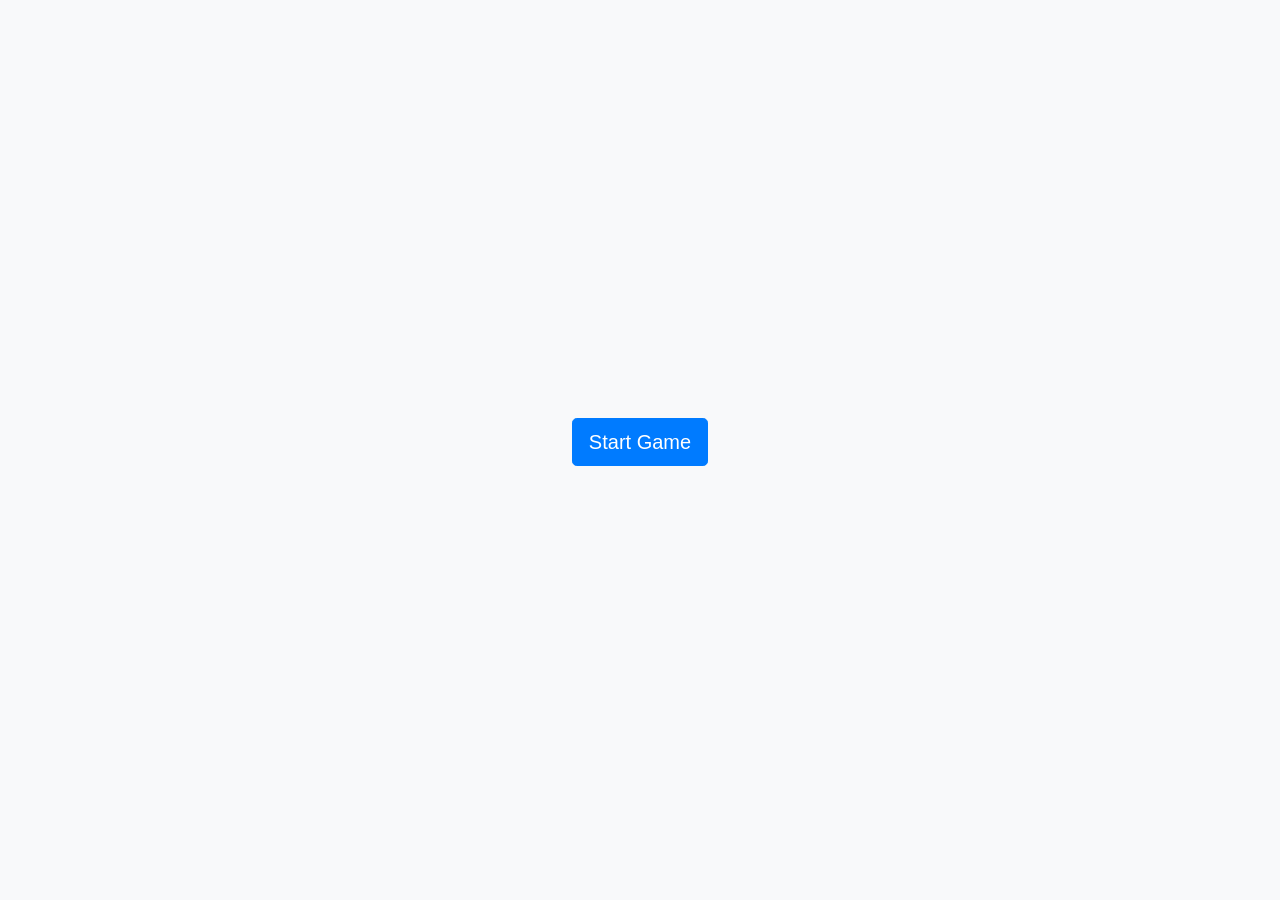
==== index.html @ e43ae010 "adivina" ====
<!DOCTYPE html>
<html lang="en">
<head>
    <meta charset="UTF-8">
    <meta name="viewport" content="width=device-width, initial-scale=1.0">
    <title>Juego de Adivinanza</title>
    <link rel="stylesheet" href="https://stackpath.bootstrapcdn.com/bootstrap/4.5.2/css/bootstrap.min.css">
    <style>
        body {
            display: flex;
            justify-content: center;
            align-items: center;
            height: 100vh;
            background-color: #f8f9fa;
        }
        #confetti-container {
            position: absolute;
            top: 0;
            left: 0;
            width: 100%;
            height: 100%;
            pointer-events: none;
            overflow: hidden;
        }
    </style>
</head>
<body>

    <div id="confetti-container"></div>

    <div>
        <button type="button" class="btn btn-primary btn-lg" id="start-btn">Start Game</button>
        <div id="result" class="mt-3"></div>
    </div>

    <script src="https://cdn.skypack.dev/canvas-confetti"></script>
    
   <script type="module" src="/script.js"></script> 
</body>
</html>
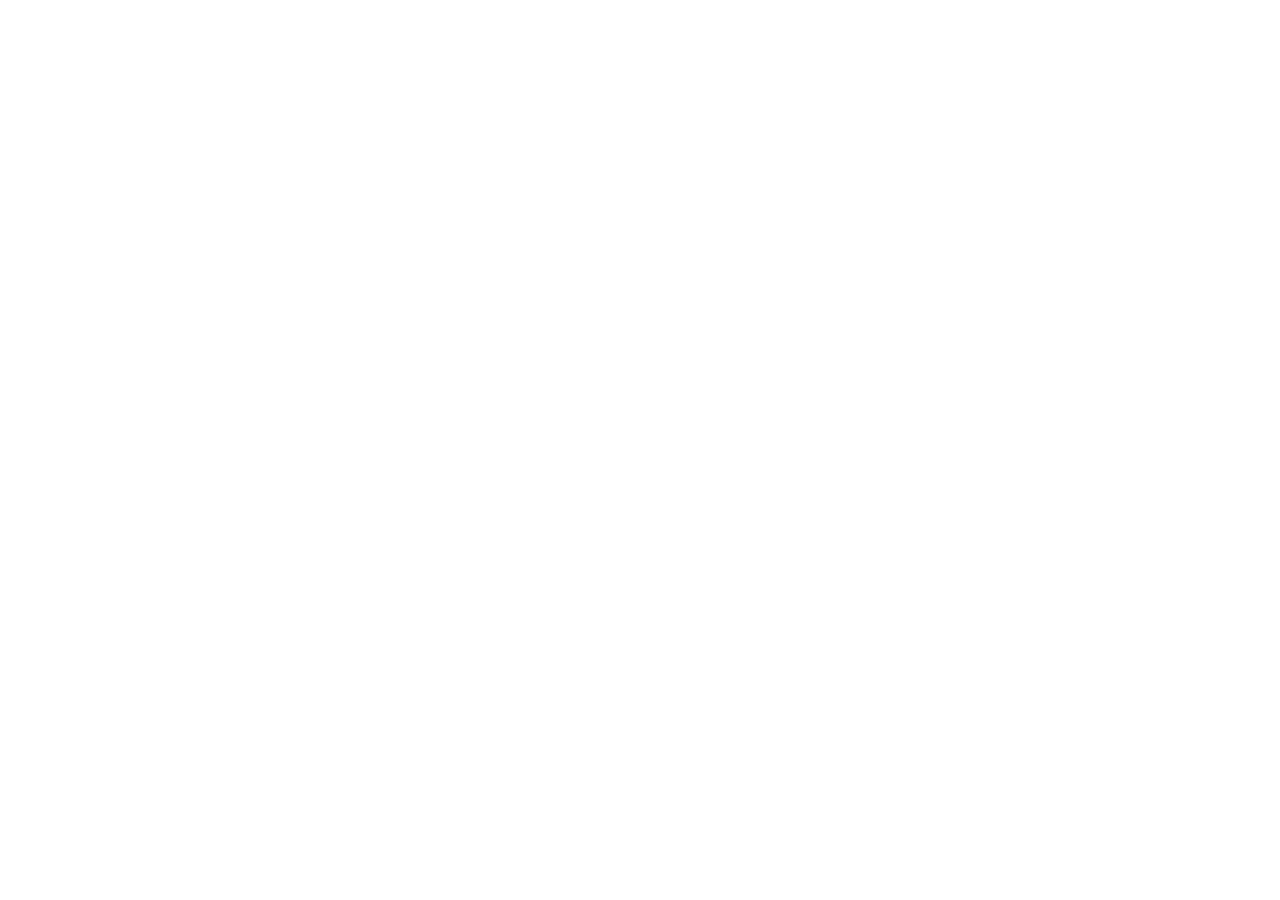
==== commit c479ea30: "adivina html juego" ====
--- a/index.html
+++ b/index.html
@@ -1,4 +1,4 @@
-<!DOCTYPE html>
+<!-- <!DOCTYPE html>
 <html lang="en">
 <head>
     <meta charset="UTF-8">
@@ -34,7 +34,7 @@
     </div>
 
     <script src="https://cdn.skypack.dev/canvas-confetti"></script>
-    
+   
    <script type="module" src="/script.js"></script> 
 </body>
 </html>
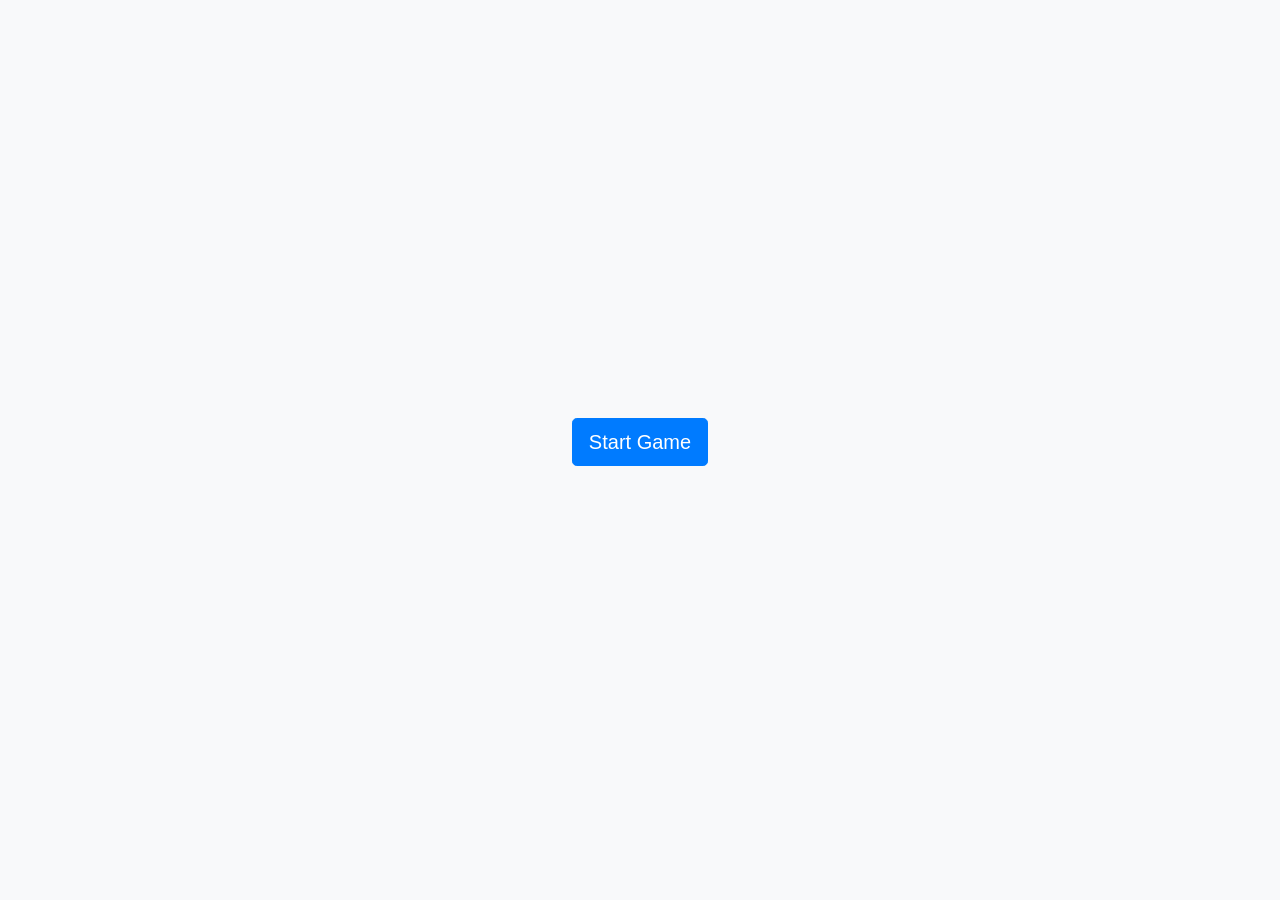
==== commit d5cb9638: "adivina html juego arrgelo" ====
--- a/index.html
+++ b/index.html
@@ -1,4 +1,4 @@
-<!-- <!DOCTYPE html>
+<!DOCTYPE html>
 <html lang="en">
 <head>
     <meta charset="UTF-8">
@@ -35,6 +35,7 @@
 
     <script src="https://cdn.skypack.dev/canvas-confetti"></script>
    
-   <script type="module" src="/script.js"></script> 
+   <script type="module" src="/adivina.html"></script> 
 </body>
 </html>
+
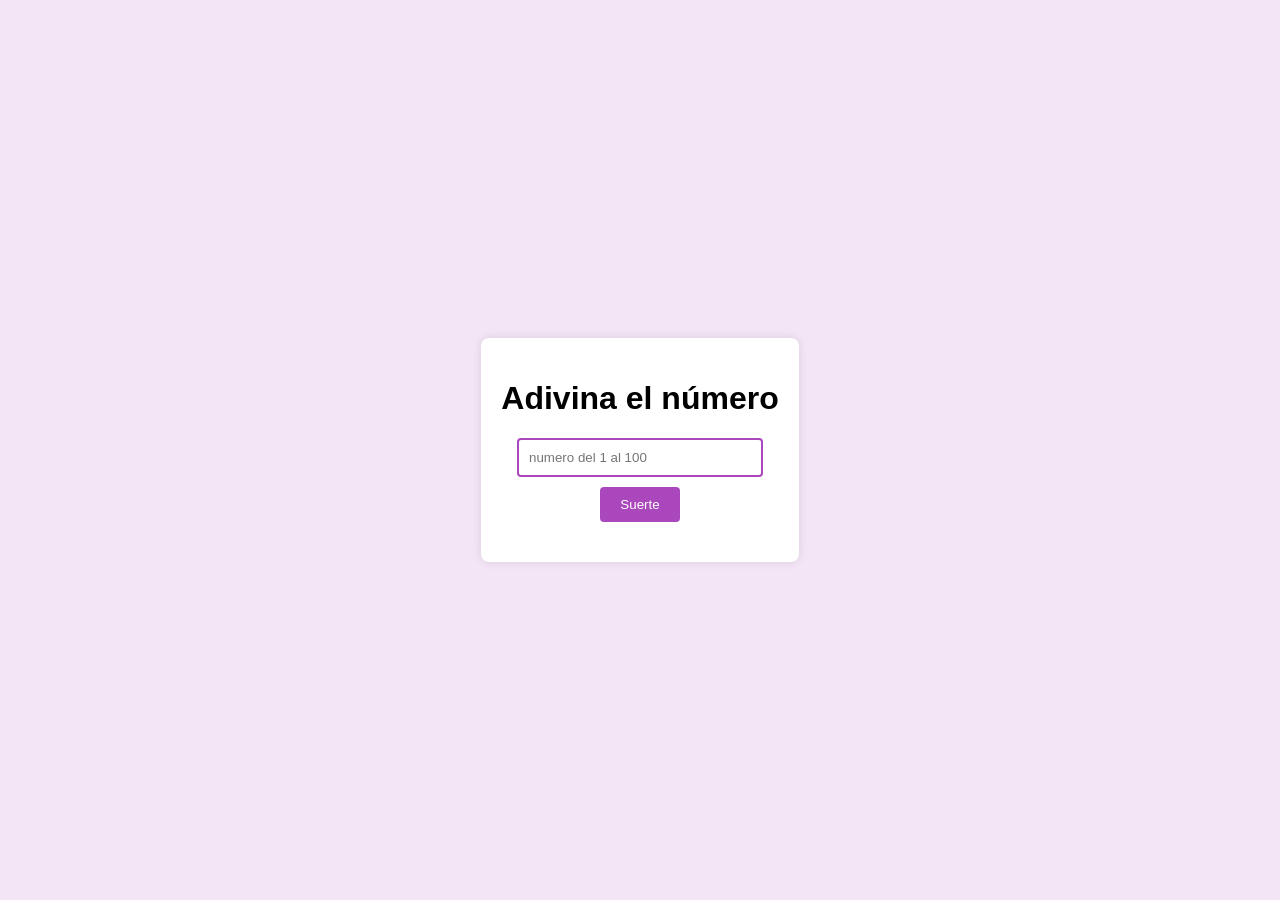
==== commit 45be19ae: "adivina index" ====
--- a/index.html
+++ b/index.html
@@ -3,39 +3,17 @@
 <head>
     <meta charset="UTF-8">
     <meta name="viewport" content="width=device-width, initial-scale=1.0">
-    <title>Juego de Adivinanza</title>
-    <link rel="stylesheet" href="https://stackpath.bootstrapcdn.com/bootstrap/4.5.2/css/bootstrap.min.css">
-    <style>
-        body {
-            display: flex;
-            justify-content: center;
-            align-items: center;
-            height: 100vh;
-            background-color: #f8f9fa;
-        }
-        #confetti-container {
-            position: absolute;
-            top: 0;
-            left: 0;
-            width: 100%;
-            height: 100%;
-            pointer-events: none;
-            overflow: hidden;
-        }
-    </style>
+    <title>Adivina el número</title>
+    <link rel="stylesheet" href="styles.css">
 </head>
 <body>
-
-    <div id="confetti-container"></div>
-
-    <div>
-        <button type="button" class="btn btn-primary btn-lg" id="start-btn">Start Game</button>
-        <div id="result" class="mt-3"></div>
+    <div class="game-container">
+        <h1>Adivina el número</h1>
+        <input type="text" id="inputField" placeholder="numero del 1 al 100">
+        <button id="checkButton">Suerte</button>
+        <p id="advisor"></p>
+        <p id="triesField"></p>
     </div>
-
-    <script src="https://cdn.skypack.dev/canvas-confetti"></script>
-   
-   <script type="module" src="/adivina.html"></script> 
+    <script src="script.js"></script>
 </body>
 </html>
-
--- a/styles.css
+++ b/styles.css
@@ -0,0 +1,50 @@
+body {
+    font-family: Arial, sans-serif;
+    display: flex;
+    justify-content: center;
+    align-items: center;
+    height: 100vh;
+    margin: 0;
+    background-color: #f3e5f5; /* Color de fondo morado claro */
+}
+
+.game-container {
+    text-align: center;
+    background-color: #fff;
+    padding: 20px;
+    border-radius: 8px;
+    box-shadow: 0 0 10px rgba(0, 0, 0, 0.1);
+}
+
+#inputField {
+    width: 80%;
+    padding: 10px;
+    margin-bottom: 10px;
+    border: 2px solid #ab47bc; /* Borde morado */
+    border-radius: 4px;
+}
+
+#checkButton {
+    padding: 10px 20px;
+    cursor: pointer;
+    background-color: #ab47bc; /* Fondo morado */
+    color: white;
+    border: none;
+    border-radius: 4px;
+}
+
+#checkButton:hover {
+    background-color: #8e24aa; /* Color morado más oscuro al pasar el cursor */
+}
+
+#advisor {
+    margin-top: 20px;
+    font-weight: bold;
+    color: #6a1b9a; /* Color de texto morado */
+}
+
+#triesField {
+    margin-top: 10px;
+    font-size: 14px;
+    color: #888;
+}
